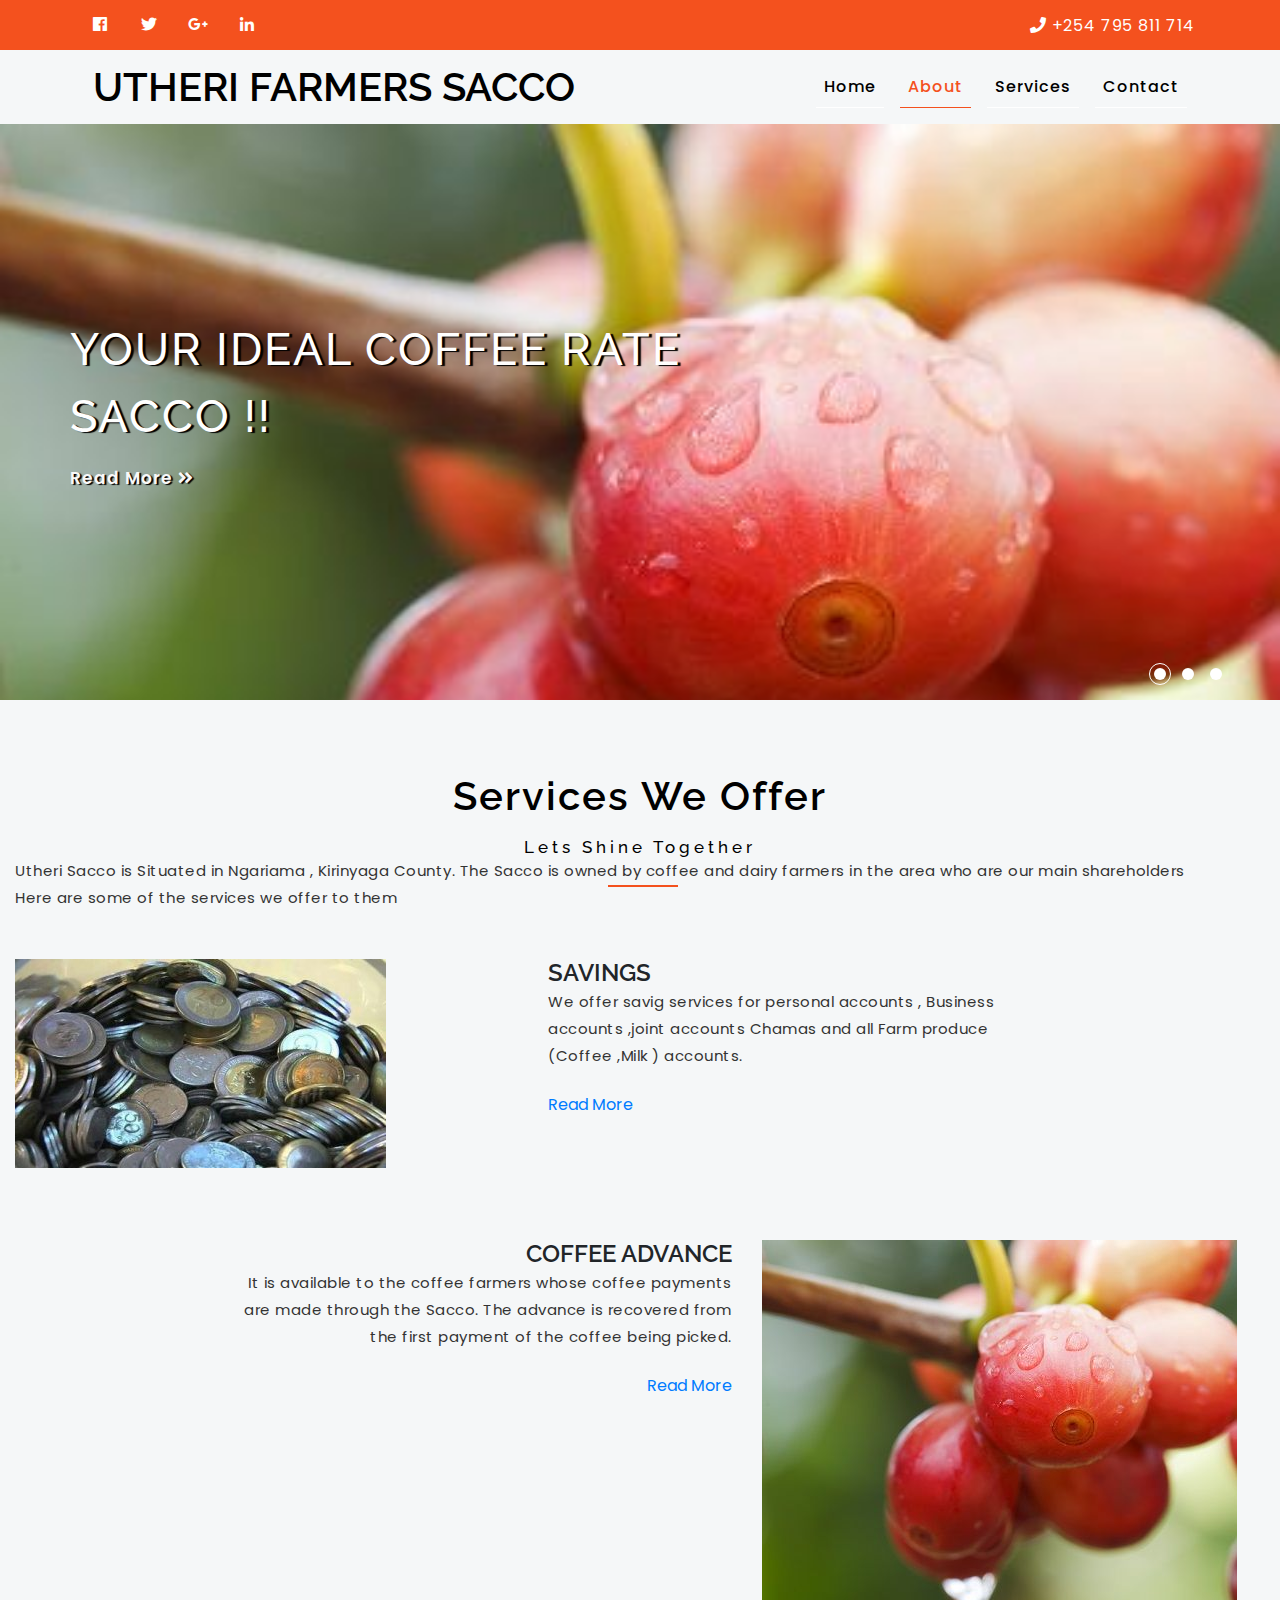
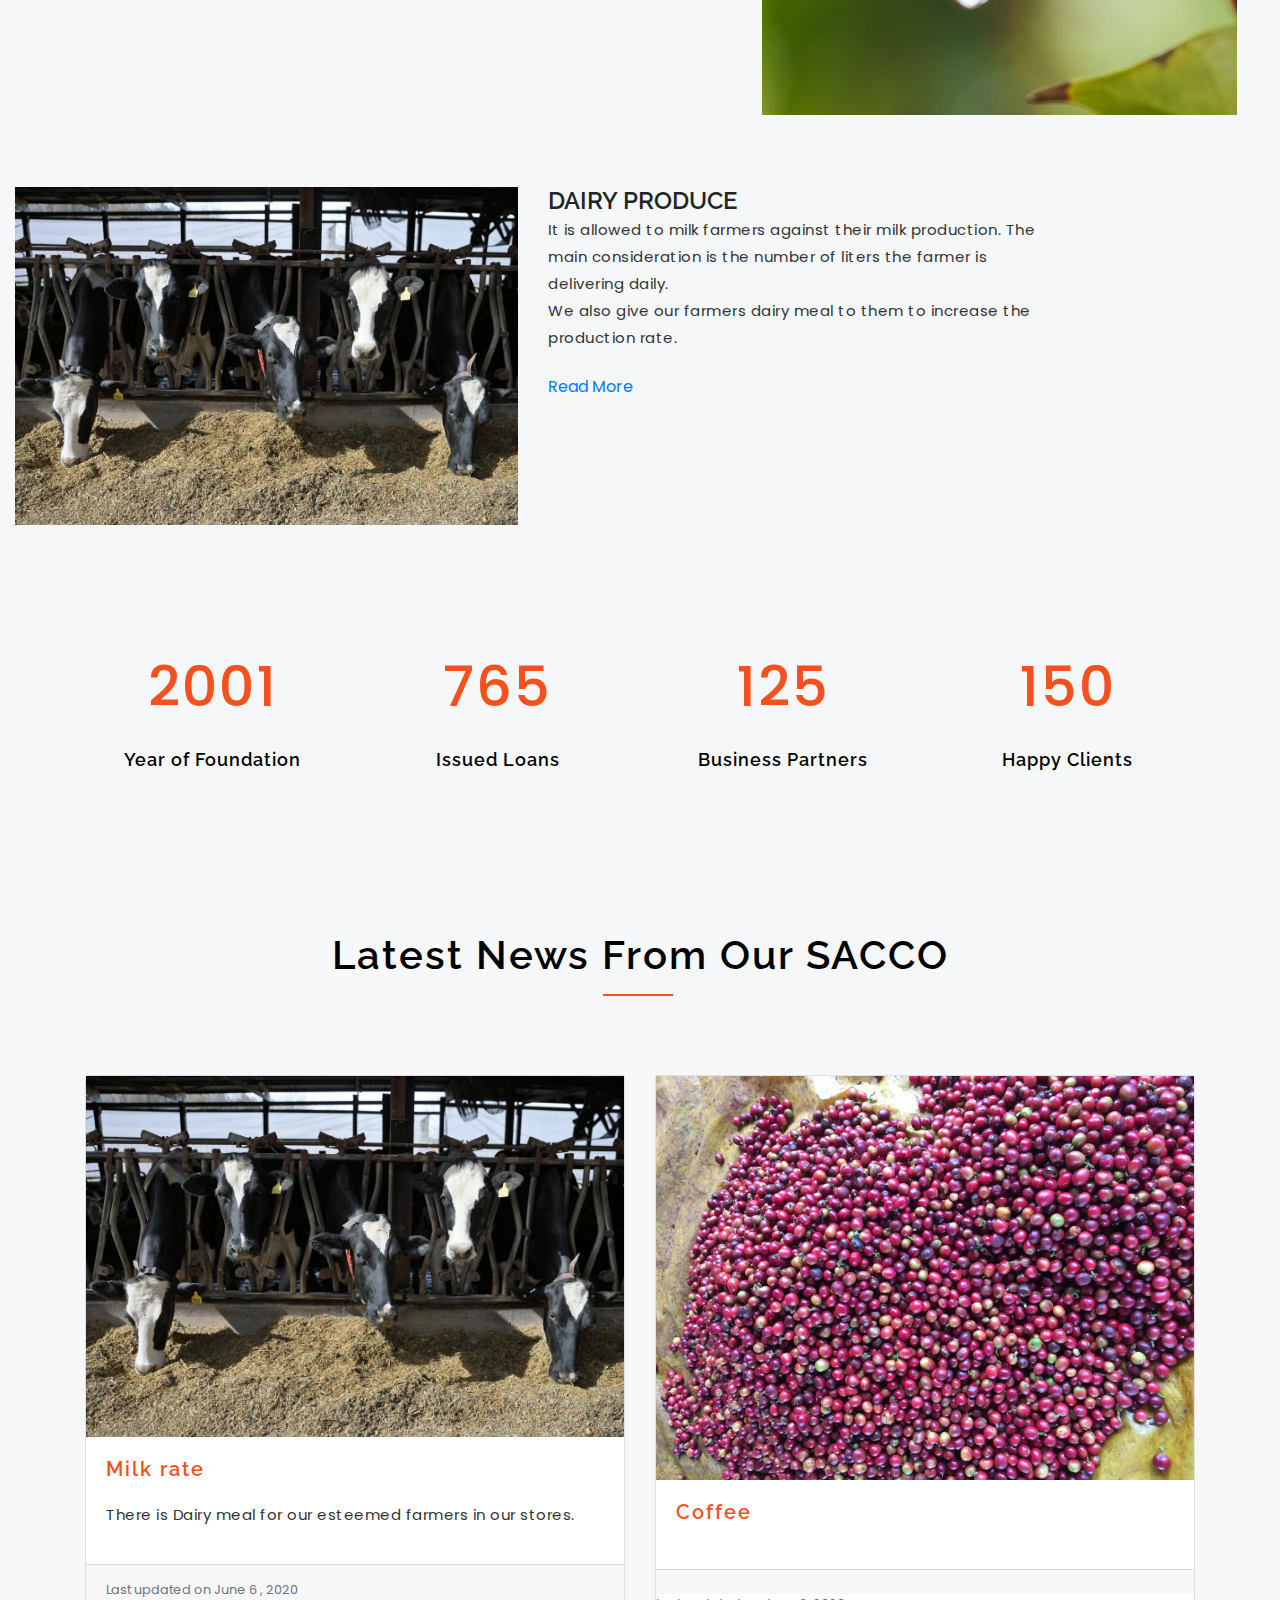
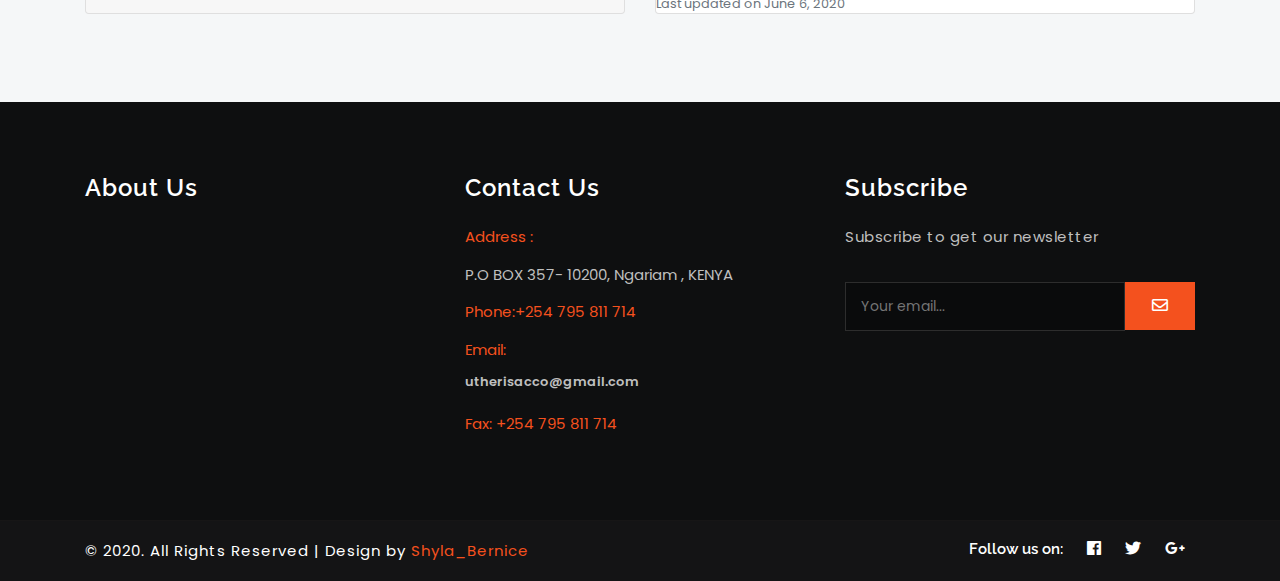
==== index.html @ 1e0673fe "first" ====
<!DOCTYPE HTML>
<html lang="zxx">

<head>
	<title>UTHERI</title>
	<meta name="viewport" content="width=device-width, initial-scale=1">
	<meta charset="utf-8">
	
	<script>
		addEventListener("load", function () {
			setTimeout(hideURLbar, 0);
		}, false);

		function hideURLbar() {
			window.scrollTo(0, 1);
		}
	</script>

	<!-- Bootstrap Core CSS -->
	<link href="css/bootstrap.css" rel='stylesheet' type='text/css' />
	<link href="css/style.css" rel='stylesheet' type='text/css' />
	<!-- pop up box -->
	<link href="css/popuo-box.css" rel="stylesheet" type="text/css" media="all" />
	<!-- font-awesome icons -->
	<link href="css/fontawesome-all.min.css" rel="stylesheet">

	<link href="css/bootstrap.css" rel="stylesheet" type="text/css" media="all" /> <!-- Bootstrap-Core-CSS -->
<link href="css/style.css" rel="stylesheet" type="text/css" media="all" /> <!-- Style-CSS --> 
<link rel="stylesheet" href="css/font-awesome.css"> <!-- Font-Awesome-Icons-CSS -->
<link rel="stylesheet" href="css/flexslider.css" type="text/css" media="all" /> <!-- Banner-Slider-CSS -->
<!-- //css files -->
<link rel="stylesheet" type="text/css" href="css/demo.css"/>
	<!-- //Custom Theme files -->
	<!-- online fonts -->
	<!-- titles -->
	<link href="//fonts.googleapis.com/css?family=Raleway:300,400,500,600,700,800,900" rel="stylesheet">
	<!-- body -->
	<link href="//fonts.googleapis.com/css?family=Poppins:400,500,600,700,800" rel="stylesheet">
</head>

<body>
	
	<!-- header -->
	<header>
	<div class="top">
			<div class="container">
				<div class="t-op row">
					<div class="col-sm-6 top-middle">
						<ul>
							<li><a href="#"><i class="fab fa-facebook-f"></i></a></li>
							<li><a href="#"><i class="fab fa-twitter"></i></a></li>
							<li><a href="#"><i class="fab fa-google-plus-g"></i></a></li>
							<li><a href="#"><i class="fab fa-linkedin-in"></i></a></li>
						</ul>
					</div>
					<div class="col-sm-6 top-left">
						<ul>
							<li><i class="fas fa-phone"></i> +254 795 811 714 </li>
						</ul>
					</div>
				</div>
			</div>
		</div>
		<div class="container">
			<nav class="navbar navbar-expand-lg navbar-light">
				<h1>
					<a class="navbar-brand text-capitalize" href="index.html">
						UTHERI FARMERS SACCO
					</a>
				</h1>
				<button class="navbar-toggler" type="button" data-toggle="collapse" data-target="#navbarSupportedContent" aria-controls="navbarSupportedContent"
				    aria-expanded="false" aria-label="Toggle navigation">
					<span class="navbar-toggler-icon"></span>
				</button>
				<div class="collapse navbar-collapse" id="navbarSupportedContent">
					<ul class="navbar-nav text-center  ml-lg-auto">
						<li class="nav-item mr-3">
							<a class="nav-link" href="index.html">Home
								<span class="sr-only">(current)</span>
							</a>
						</li>
						<li class="nav-item  active mr-3">
							<a class="nav-link" href="about.html">About</a>
						</li>
						<li class="nav-item  mr-3">
							<a class="nav-link" href="services.html">Services</a>
						</li>
						
						<li class="nav-item">
							<a class="nav-link" href="contact.html">contact</a>
						</li>
					</ul>
				</div>
			</nav>
		</div>
	</header>
	<!-- //header -->
	<!-- banner -->
	<section class="banner">
		<div class="callbacks_container">
			<ul class="rslides" id="slider3">
				<li>
					<div class="slider-info bg1">
						<div class="banner-text container">
							<h4 class="movetxt text-left mb-3 agile-title text-capitalize">YOUR   IDEAL COFFEE RATE  SACCO !!</h4>
							<p class="text-white mb-3"></p>
							<a class="bt text-capitalize" href="about.html" role="button"> read more
								<i class="fas fa-angle-double-right"></i>
							</a>
						</div>
					</div>
				</li>
				<li>
					<div class="slider-info bg2">
						<div class="banner-text container">
							<h4 class="movetxt text-left mb-3 agile-title text-capitalize"> DAIRY PRODUCTS</h4>
							<p class="text-white mb-3"></p>
							<a class="bt text-capitalize" href="about.html" role="button"> read more
								<i class="fas fa-angle-double-right"></i>
							</a>
						</div>
					</div>
				</li>
				<li>
					<div class="slider-info bg3">
						<div class="banner-text container">
							<h4 class="movetxt text-left mb-3 agile-title text-capitalize">ADVANCED COFFEE RATE </h4>
							<p class="text-white mb-3"> </p>
							<a class="bt text-capitalize" href="about.html" role="button"> read more
								<i class="fas fa-angle-double-right"></i>
							</a>
						</div>
					</div>
				</li>
			</ul>
		</div>
	</section>
	<!-- //banner -->

			



<section class="about py-lg-4 py-md-3 py-sm-3 py-3" id="about">
	<div class="container-fluid py-lg-5 py-md-5 py-sm-4 py-3">
	   <div class="title-sub text-left mb-lg-5 mb-md-4 mb-sm-4 mb-3">
		<h2 class="heading-agileinfo">Services  We Offer <span>Lets Shine Together </span></h2>
		<span class="w3-line black"></span>
	
		  <p>Utheri Sacco is Situated in Ngariama , Kirinyaga County. The Sacco is owned by coffee and dairy farmers in the area who are our main shareholders <br>
		Here are some of the services we offer to them </p>
	   </div>
	   <div class="row abt-colm pb-lg-4 pb-md-3 pb-3">
		  <div class="col-lg-5 agile-info-img">
			 <img src="images/chama.jpg" class="img-fluid" alt="">
		  </div>
		  <div class="col-lg-5 agile-abt-info about-grid">
			
			 <h4>SAVINGS</h4>
			 <div class="info-sub-w3">
				<p> We  offer savig services for personal accounts , Business accounts ,joint accounts Chamas and all Farm produce (Coffee ,Milk ) accounts.				</p>
			 </div>
			 <div class="outs-about-buttn mt-lg-4 mt-md-3 mt-3">
				<a href="#" data-toggle="modal" data-target="#exampleModalLive">Read More</a>
			 </div>
		  </div>
	   </div>
	   <div class="row abt-colm my-lg-5 my-md-4 my-3">
		  <div class="offset-md-2 col-lg-5 agile-abt-info text-right">
			
			 <h4>COFFEE ADVANCE </h4>
			 <div class="info-sub-w3">
				<p>
					It is available to the coffee farmers whose coffee payments are made through the Sacco. The advance is recovered from the first payment of the coffee being picked.
				</p>
			 </div>
			 <div class="outs-about-buttn mt-lg-4 mt-md-3 mt-3">
				<a href="#" data-toggle="modal" data-target="#exampleModalLive">Read More</a>
			 </div>
		  </div>
		  <div class="col-lg-5 agile-info-img about-grid">
			 <img src="images/coffee.jpg" class="img-fluid" alt="">
		  </div>
	   </div>
	   <div class="row abt-colm pt-lg-4 pt-md-3 pt-3">
		  <div class="col-lg-5 agile-info-img">
			 <img src="images/cow.jpg" class="img-fluid" alt="">
		  </div>
		  <div class="col-lg-5 agile-abt-info about-grid">
			 
			 <h4>DAIRY PRODUCE</h4>
			 <div class="info-sub-w3">
				 <p>	

					It is allowed to milk farmers against their milk production. The main consideration is the number of liters the farmer is delivering daily.
					<br>We also give our farmers dairy meal to them to increase the production rate.

				 </p>
			 </div>
			 <div class="outs-about-buttn mt-lg-4 mt-md-3 mt-3">
				<a href="#" data-toggle="modal" data-target="#exampleModalLive">Read More</a>
			 </div>
		  </div>
	   </div>
	   <!-- //About-one -->
	</div>
 </section>

	
	<!-- stats -->
<section class="stats pb-5">
		<div class="container py-md-4 mt-md-3">
			<div class="row inner_w3l_agile_grids-1">
			<div class="col-lg-3 col-sm-6 w3layouts_stats_left w3_counter_grid">
				<p class="counter">2001</p>
				<h3>Year of Foundation</h3>
			</div>
			<div class="col-lg-3 col-sm-6 w3layouts_stats_left w3_counter_grid1">
				<p class="counter">765</p>
				<h3>Issued Loans</h3>
			</div>
			<div class="col-lg-3 col-sm-6 w3layouts_stats_left w3_counter_grid2">
				<p class="counter">125</p>
				<h3>Business Partners</h3>
			</div>
			<div class="col-lg-3 col-sm-6 w3layouts_stats_left w3_counter_grid2">
				<p class="counter">150</p>
				<h3>Happy Clients</h3>
			</div>
		</div>
   </div>	
</section>
<!-- //stats -->


<!-- news -->
	<section class="wthree-row w3-about py-5">
		<div class="container py-md-4 mt-md-3">
			<h3 class="heading-agileinfo">Latest News from our SACCO<span> </span></h3>
			<span class="w3-line black"></span>
			<div class="card-deck mt-md-5 pt-5">
				  <div class="card">
					<img src="images/cow.jpg" class="img-fluid" alt="Card image cap">
					<div class="card-body w3ls-card">
					  <h5 class="card-title">Milk rate </h5>
					  <p>There is Dairy meal for our esteemed farmers in our stores.  </p>
					</div>
					<div class="card-footer">
					  <small class="text-muted">Last updated on June 6 , 2020</small>
					</div>
				  </div>
				  <div class="card">
					<img src="images/berry.jpg" class="img-fluid" alt="Card image cap">
					<div class="card-body w3ls-card">
					  <h5 class="card-title">Coffee </h5>
					  <p> </p>
					</div>
					<div class="card-footer">
					</div>
					<small class="text-muted">Last updated on June 6, 2020</small>
					</div>
				  </div>
				
				</div>
            </div>
        </section>
<!-- //news -->
<!--footer-->
	<footer>
		<div class="container py-md-4 mt-md-3">
			<div class="row footer-top-w3layouts-agile py-5">
				<div class="col-lg-4 col-md-6 col-sm-6 footer-grid">
					<div class="footer-title">
						<h3>About Us</h3>
					</div>
					<div class="footer-text">
						<p>

						</p>
					</div>
				</div>
				<div class="col-lg-4 col-md-6 col-sm-6 footer-grid">
					<div class="footer-title">
						<h3>Contact Us</h3>
					</div>
					<div class="footer-office-hour">
						<ul>
							<li class="hd">Address :</li>
							<li>P.O BOX 357- 10200, Ngariam , KENYA</li>

						</ul>
						<ul>
							<li class="hd">Phone:+254 795 811 714 </li>
							<li class="hd">Email:
								<a href="mailto:info@example.com">utherisacco@gmail.com</a>
							</li>
							<li class="hd">Fax: +254 795 811 714</li>
						</ul>
					</div>
				</div>
				
				<div class="col-lg-4 col-md-6 col-sm-6 footer-grid">
					<div class="footer-title">
						<h3>Subscribe</h3>
					</div>
					<p>Subscribe to get our newsletter </p>
					<form action="#" method="post" class="newsletter">
						<input class="email" type="email" placeholder="Your email..." required="">
						<button class="btn1">
							<i class="far fa-envelope"></i>
						</button>
					</form>
					<div class="clearfix"></div>
				</div>
			</div>
		</div>
	</footer>
	<!---->
	<div class="copyright py-3">
		<div class="container">
			<div class="copyrighttop">
				<ul>
					<li>
						<h4>Follow us on:</h4>
					</li>
					<li>
						<a class="facebook" href="#">
							<i class="fab fa-facebook-f"></i>
						</a>
					</li>
					<li>
						<a class="facebook" href="#">
							<i class="fab fa-twitter"></i>
						</a>
					</li>
					<li>
						<a class="facebook" href="#">
							<i class="fab fa-google-plus-g"></i>
						</a>
					</li>
				
				</ul>
			</div>
			<div class="copyrightbottom">
				<p>© 2020. All Rights Reserved | Design by
					<a href="....">Shyla_Bernice</a>
				</p>
			</div>
			<div class="clearfix"></div>
		</div>
	</div>
<!-- js-->
	<script src="js/jquery-2.2.3.min.js"></script>
<!-- js-->
<!-- Banner Responsiveslides -->
	<script src="js/responsiveslides.min.js"></script>
	<script>
		// You can also use "$(window).load(function() {"
		$(function () {
			// Slideshow 4
			$("#slider3").responsiveSlides({
				auto: true,
				pager: true,
				nav: false,
				speed: 500,
				namespace: "callbacks",
				before: function () {
					$('.events').append("<li>before event fired.</li>");
				},
				after: function () {
					$('.events').append("<li>after event fired.</li>");
				}
			});

		});
	</script>
<!-- // Banner Responsiveslides -->
<!-- stats -->
	<script src="js/jquery.waypoints.min.js"></script>
	<script src="js/jquery.countup.js"></script>
		<script>
			$('.counter').countUp();
		</script>
<!-- //stats -->
<!--pop-up-box -->
	<script src="js/jquery.magnific-popup.js"></script>
	<script>
		$(document).ready(function () {
			$('.popup-with-zoom-anim').magnificPopup({
				type: 'inline',
				fixedContentPos: false,
				fixedBgPos: true,
				overflowY: 'auto',
				closeBtnInside: true,
				preloader: false,
				midClick: true,
				removalDelay: 300,
				mainClass: 'my-mfp-zoom-in'
			});
		});
	</script>
	<!-- //pop-up-box -->
	<!-- Bootstrap Core JavaScript -->
	<script src="js/bootstrap.js ">
	</script>
	<!-- //Bootstrap Core JavaScript -->
</body>
</html>
---- css/style.css ----
/*
Author: W3layout
Author URL: http://w3layouts.com
License: Creative Commons Attribution 3.0 Unported
License URL: http://creativecommons.org/licenses/by/3.0/
*/

html,
body {
    font-family: 'Poppins', sans-serif;
    font-size: 100%;
    overflow-x: hidden;
	background:#f5f7f8;
}

body a {
    transition: 0.5s all ease;
    -webkit-transition: 0.5s all ease;
    -moz-transition: 0.5s all ease;
    -o-transition: 0.5s all ease;
    -ms-transition: 0.5s all ease;
    text-decoration: none;
}

h1,
h2,
h3,
h4,
h5,
h6 {
    margin: 0;
	font-weight: 600;
    font-family: 'Raleway', sans-serif;
}

p {
    line-height: 1.8;
    font-size: 15px;
    color: #333;
    letter-spacing: 0.5px;
}

ul {
    margin: 0;
    padding: 0;
}

li {
    list-style-type: none;
}

body a:hover {
    text-decoration: none;
}

/* banner */

/* header */

.navbar-light .navbar-brand {
    font-size: 1em;
    color: #000;
}

header h1 a span {
    color: #fff;
    display: block;
    font-size: 12px;
    letter-spacing: 5px;
    word-spacing: 5px;
}

.navbar-light .navbar-nav .nav-link {
    font-weight: 500;
    text-transform: capitalize;
    color: #000;
    letter-spacing: 1px;
    border-bottom: 1px solid #fff;
}

.navbar-light .navbar-nav .nav-link:hover,
.navbar-light .navbar-nav .nav-link:focus,
.navbar-light .navbar-nav .show>.nav-link,
.navbar-light .navbar-nav .active>.nav-link,
.navbar-light .navbar-nav .nav-link.show,
.navbar-light .navbar-nav .nav-link.active {
    color: #f4511e;
    border-bottom: 1px solid #f4511e;
}

.w3ls-btn {
    letter-spacing: 1px;
    font-weight: 600;
}

/*-- //header --*/
/* -- TOP HEADER */
.top-middle li {
    display: inline-block;
}
.top .top-middle, .top .top-right {
    padding: 0px;
}
.top .top-left {
    padding: 4px 0 0;
    text-align: right;
}
.top-left li {
    display: inline-block;
	color:#fff;
    margin-right: 0em;
    letter-spacing: 1px;
}
.top {
    padding: 10px 0;
    background: #f4511e;
}
.top-middle {
    text-align: left;
}
.top-left p{
	color:#fff;
    font-size: 16px;
    margin-top: 3px;
}
.top-left i.fab fa {
    margin-right: 2px;
    color: #ffffff;
    font-size: 20px;
}

.top-middle li {
    margin-right: 15px;
}
.top-middle i.fab.fa-facebook-f {
    font-size: 16px;
    text-align: center;
    line-height: 29px;
    width: 30px;
    height: 30px;
}
.top-middle i.fab.fa-facebook-f:hover {
    color: #527dbd;
}
.top-middle i.fab.fa-twitter {
    font-size: 16px;
    text-align: center;
    line-height: 29px;
    width: 30px;
    height: 30px;
}
.top-middle i.fab.fa-twitter:hover {
    color: #1da1f2;
}
.top-middle i.fab.fa-google-plus-g {
    font-size: 16px;
    text-align: center;
    line-height: 29px;
    width: 30px;
    height: 30px;
}
.top-middle i.fab.fa-google-plus-g:hover {
    color: #dd4b39;
}
.top-middle i.fab.fa-linkedin-in {
    font-size: 16px;
    text-align: center;
    line-height: 29px;
    width: 30px;
    height: 30px;
}
.top-middle i.fab.fa-linkedin-in:hover {
    color: #0077b5;
}
.top-middle  i.fab {
	color: #fff;
	transition: 0.5s all;
	-webkit-transition: 0.5s all;
	-moz-transition: 0.5s all;
	-o-transition: 0.5s all;
	-ms-transition: 0.5s all;
}
.t-op.row {
    margin: 0;
}
/* -- //TOP HEADER */ 
.navbar {
    padding: 0.5rem 0.5rem;
}
/* banner */

.bg1 {
    background: url(../images/coffee.jpg)no-repeat;
    -webkit-background-size: cover;
    -moz-background-size: cover;
    -o-background-size: cover;
    -ms-background-size: cover;
    background-size: cover;
    height: 45vw;
}

.bg2 {
    background: url(../images/cow.jpg)no-repeat;
    -webkit-background-size: cover;
    -moz-background-size: cover;
    -o-background-size: cover;
    -ms-background-size: cover;
    background-size: cover;
    height: 45vw;
}

.bg3 {
    background: url(../images/berry.jpg)no-repeat;
    -webkit-background-size: cover;
    -moz-background-size: cover;
    -o-background-size: cover;
    -ms-background-size: cover;
    background-size: cover;
    height: 45vw;
}

.banner-text {
    padding: 15vw 0 0;
}
h4.agile-title {
    color: #fff;
    font-size: 2.8em;
    text-shadow: 3px 1px 1px #000;
    font-weight: 500;
    line-height: 1.5em;
    letter-spacing: 2px;
    width: 57%;
}
/*-- text Slider --*/

#slider {
    box-shadow: none;
    -moz-box-shadow: none;
    -webkit-box-shadow: none;
    margin: 0 auto;
}

.rslides_tabs {
    list-style: none;
    padding: 0;
    background: rgba(0, 0, 0, .25);
    box-shadow: 0 0 1px rgba(255, 255, 255, .3), inset 0 0 5px rgba(0, 0, 0, 1.0);
    -moz-box-shadow: 0 0 1px rgba(255, 255, 255, .3), inset 0 0 5px rgba(0, 0, 0, 1.0);
    -webkit-box-shadow: 0 0 1px rgba(255, 255, 255, .3), inset 0 0 5px rgba(0, 0, 0, 1.0);
    font-size: 18px;
    list-style: none;
    margin: 0 auto 50px;
    max-width: 540px;
    padding: 10px 0;
    text-align: center;
    width: 100%;
}

.rslides_tabs li {
    display: inline;
    float: none;
    margin-right: 1px;
}

.rslides_tabs a {
    width:auto;
    line-height: 20px;
    padding: 9px 20px;
    height: auto;
    background: transparent;
    display: inline;
}

.rslides_tabs li:first-child {
    margin-left: 0;
}

.rslides_tabs .rslides_here a {
    background: rgba(255, 255, 255, .1);
    color: #fff;
    font-weight: bold;
}

.events {
    list-style: none;
}

.callbacks_container {
    position: relative;
}

.callbacks li {
    position: absolute;
    width: 100%;
    left: 0;
    top: 0;
}

.callbacks_tabs li {
    display: block;
    margin: 0.5em 0;
}

.callbacks_tabs a {
    height: 12px;
    width: 12px;
    display: inline-block;
    background: #fff;
    -webkit-border-radius: 50%;
    border-radius: 50%;
    -moz-border-radius: 50%;
    -ms-border-radius: 50%;
    -o-border-radius: 50%;
    position: relative;
    font-size: 0;
}

.callbacks_tabs a:after {
    content: "";
    position: absolute;
    width: 22px;
    height: 22px;
    border: 1px solid white;
    -webkit-border-radius: 50%;
    border-radius: 50%;
    -moz-border-radius: 50%;
    -ms-border-radius: 50%;
    -o-border-radius: 50%;
    top: -5px;
    left: -5px;
    -webkit-transform: scale(0);
    -moz-transform: scale(0);
    -o-transform: scale(0);
    transform: scale(0);
    -ms-transform: scale(0);
    -webkit-transition: .5s all;
    -moz-transition: .5s all;
    transition: .5s all;
}

.callbacks_here a:after {
    border-color: #fff;
    -webkit-transform: scale(1);
    -moz-transform: scale(1);
    -o-transform: scale(1);
    transform: scale(1);
    -ms-transform: scale(1);
}

/*
.callbacks_nav {
	position: absolute;
	-webkit-tap-highlight-color: rgba(0, 0, 0, 0);
	top: 78%;
	opacity: 0.7;
	z-index: 3;
	text-indent: -9999px;
	overflow: hidden;
	text-decoration: none;
	height: 34px;
	width: 34px;
	background: url("../images/left.png") no-repeat 0px 0px;
}
.callbacks_nav.prev {
	left: auto;
	background: url("../images/back.png") no-repeat 0px 0px;
	left: 18em;
}
.callbacks_nav.next {
	left: auto;
	background: url("../images/next.png") no-repeat 0px 0px;
	right: 18em;
}
.callbacks_nav:active {
	opacity: 1.0;
}
.callbacks2_nav:active {
	opacity: 1.0;
}*/

#slider-pager a {
    display: inline-block;
}

#slider-pager span {
    float: left;
}

#slider-pager span {
    width: 100px;
    height: 15px;
    background: #fff;
    display: inline-block;
    border-radius: 30em;
    opacity: 0.6;
}

#slider-pager .rslides_here a {
    background: #FFF;
    border-radius: 30em;
    opacity: 1;
}

#slider-pager a {
    padding: 0;
}

#slider-pager li {
    display: inline-block;
}

.rslides {
    position: relative;
    list-style: none;
    overflow: hidden;
    padding: 0;
    margin: 0;
    width: 100%;
}

.rslides li {
    -webkit-backface-visibility: hidden;
    position: absolute;
    display: none;
    left: 0%;
    top: 0;
    width: 100%;
}

.rslides li {
    position: relative;
    display: block;
    float: none;
}

.rslides img {
    height: auto;
    border: 0;
}

.callbacks_tabs li {
    display: inline-block;
}

.callbacks li {
    position: absolute;
    width: 100%;
    left: 0;
    top: 0;
}

.callbacks_tabs li {
    display: inline-block;
    margin: 0 0.5em;
}

.callbacks_tabs a {
    height: 12px;
    width: 12px;
    display: inline-block;
    background: #fff;
    -webkit-border-radius: 50%;
    border-radius: 50%;
    -moz-border-radius: 50%;
    -ms-border-radius: 50%;
    -o-border-radius: 50%;
    position: relative;
    font-size: 0;
}

.callbacks_tabs a:after {
    content: "";
    position: absolute;
    width: 22px;
    height: 22px;
    border: 1px solid white;
    -webkit-border-radius: 50%;
    border-radius: 50%;
    -moz-border-radius: 50%;
    -ms-border-radius: 50%;
    -o-border-radius: 50%;
    top: -5px;
    left: -5px;
    -webkit-transform: scale(0);
    -moz-transform: scale(0);
    -o-transform: scale(0);
    transform: scale(0);
    -ms-transform: scale(0);
    -webkit-transition: .5s all;
    -moz-transition: .5s all;
    transition: .5s all;
}

.callbacks_here a:after {
    border-color: #fff;
    -webkit-transform: scale(1);
    -moz-transform: scale(1);
    -o-transform: scale(1);
    transform: scale(1);
    -ms-transform: scale(1);
}

p.sub-para {
    font-size: 18px;
    color: #fff;
    letter-spacing: 2px;
    font-weight: 300;
}

.callbacks_tabs {
    list-style: none;
    position: absolute;
    right: 50px;
    bottom: 20px;
    z-index: 2;
    border-radius: 5px;
}

.slider-top span {
    font-weight: 600;
}
.slider-info p {
    font-size: 15px;
    letter-spacing: 1px;
    margin-top: 1em;
    text-transform: capitalize;
    width: 66%;
}

.slider-info a {
    color: #f9f9f9;
    font-size: 17px;
    font-weight: 600;
    letter-spacing: 1px;
    text-shadow: 2px 1px 1px #000;
}

/* //text slider */

/* //banner */

.new_top i {
    font-size: 30px;
    color: #f4511e;
}
.new_top h3 {
    font-size: 22px;
    letter-spacing: 2px;
    font-weight: 600;
    line-height: 1.4em;
    color: #000000;
}
.new_top p {
    font-size: 15px;
    line-height: 1.8em;
    color: #777;
}
.new_top {
    padding: 55px 40px;
    -webkit-box-shadow: 0 12px 30px rgba(0, 0, 0, 0.04);
    box-shadow: 0 12px 30px rgba(0, 0, 0, 0.04);
    background: #fff;
}
/*-- details --*/
h3.w3ls-title {
    font-size: 2.7em;
    color: #000;
}
.card.w3l-acd:nth-child(2) {
    margin: 1em 0;
}
span.fa.fa-check.mr-2 {
    color: #f4511e;
}
.card-header {
    padding: 0.4rem 1.25rem;
}
button.btn.btn-link {
    color: #000;
    letter-spacing: 2px;
    font-weight: 600;
}
button.btn.btn-link:hover{
	text-decoration:none;
}
/*-- //details --*/
/*-- stats --*/
.w3layouts_stats_left {
    padding: 0;
    text-align: center;
}
.w3layouts_stats_left p {
    font-size: 3.5em;
    font-weight: 500;
    letter-spacing: 2px;
    color: #f4511e;
    margin: 0 0 0.2em 0;
}
.w3layouts_stats_left h3 {
    font-size: 18px;
    color: #000;
    letter-spacing: 1px;
}
.inner_w3l_agile_grids-1 h6 {
    font-size: 15px;
    margin-top: 0.8em;
    color: #000;
}
section.stats h4 {
    font-size: 40px;
    width: 65%;
    text-align: center;
	line-height: 1.2em;
    margin: 0 auto;
    color: #2c363e;
    text-shadow: 0 1px 2px rgba(0, 0, 0, 0.37);
}
p.stap {
    font-size: 15px;
    color: #000;
    margin: 1em 0 5em;
    text-align: center;
}
/*-- //stats --*/

/*-- team --*/ 
.team-grids .team-agileimg {
	overflow: hidden;
	position: relative;
	display: block;
}
.captn h4 {
    color:#ea8116;
    font-size: 2.1em;
    margin-top: 2px;
}
.captn p {
    font-size: 1em;
    margin-top: 0.5em;
	color:#fff;
	line-height:1.8em;
}
.team-grids .captn {
    display: inline-block;
    height: 100%;
    width: 100%;
    position: absolute;
    top: -100%;
    right: 0;
    background-color: rgba(0, 0, 0, 0.65);
    text-align: center;
    -o-transition: all 0.5s;
    -moz-transition: all 0.5s;
    -ms-transition: all 0.5s;
    -webkit-transition: all 0.5s;
    transition: all 0.5s;
}
.captn-top {
    padding: 22% 10%;
}
.team-agileimg:hover .captn {
	width: 100%;
	top: 0%;
}
.team-grids .agileits_social_list li {
    margin: 0 0.5em;
}
.team .social-w3lsicon { 
    -webkit-transform: scale(0);
    -moz-transform: scale(0);
    -o-transform: scale(0);
    -ms-transform: scale(0);
    transform: scale(0);
    -webkit-transition: 1s all;
    -moz-transition: 1s all;
    transition: 1s all;
}
.team-agileimg:hover .social-w3lsicon{
    -webkit-transform: scale(1);
	-moz-transform: scale(1);
	-o-transform: scale(1);
	-ms-transform: scale(1);
    transform: scale(1);
}
.agileinfo-social-grids ul li {
    display: inline-block;
}
.agileinfo-social-grids ul li a {
	color: #FFFFFF;
    text-align: center;
}
.agileinfo-social-grids ul li a i.fa{
    transition: 0.5s all;
    -webkit-transition: 0.5s all;
    -moz-transition: 0.5s all;
    -o-transition: 0.5s all;
    -ms-transition: 0.5s all; 
    width: 40px;
    height: 40px;
    line-height:2.8em;
	-webkit-border-radius: 50%;
	-moz-border-radius: 50%;
	-o-border-radius: 50%;
	-ms-border-radius: 50%;
    border-radius: 50%;
}
.agileinfo-social-grids ul li a i.fa.fa-facebook:hover {
	background:#3b5998;
}
.agileinfo-social-grids ul li a i.fa.fa-twitter{
	margin:0 .5em;
}
.agileinfo-social-grids ul li a i.fa.fa-twitter:hover{
	background: #55acee;
}
.agileinfo-social-grids ul li a i.fa.fa-rss{
	margin:0 .5em 0 0;
}
.agileinfo-social-grids ul li a i.fa.fa-rss:hover{
	background: #f26522;
}
.agileinfo-social-grids ul li a i.fa.fa-vk:hover{
	background: #45668e;
}
/*-- //team --*/
/* video popup */

.pop-bg {
    background: url(../images/bg3.jpg)no-repeat center;
    background-size: cover;
    min-height: 35vw;
}

.button {
    padding: 8em 0em 0em;
}

.button a {
    padding: 10px 22px;
    display: inline-block;
    background: rgba(48, 42, 42, 0.85);
    border-radius: 11px;
    color: #ffffff;
    outline: none;
    -webkit-transition: 0.5s all;
    -o-transition: 0.5s all;
    -moz-transition: 0.5s all;
    -ms-transition: 0.5s all;
    transition: 0.5s all;
}

.button span {
    font-size: 20px;
    vertical-align: middle;
}

.pop-bg2 .button {
    padding-top: 17em;
}

.demo-left iframe {
    width: 100%;
    border: none;
}

.small-demo iframe {
    min-height: 196px;
}

.video-grid1 {
    padding: 0;
}

.pop-row2 {
    margin: 1.5em 0;
}

.pop-row2-middle {
    margin: 0 1.2em;
}

.poprow-3 {
    margin-right: 1.2em;
}

.popl-row {
    margin-top: 1.5em;
}

h3.video-txt {
    color: #000;
    font-size: 1.3em;
    font-weight: 600;
    margin-bottom: 4px;
    line-height: 1.5;
}

p.video-p-agileinfo {
    letter-spacing: 0.3px;
}

.img-caption {
    background: #ededed;
    padding: 1em;
}

.img-caption p.video-p-agileinfo {
    letter-spacing: 0.3px;
    font-size: 0.9em;
}

/* //video popup */

arrow-container,
.arrow-1 {
    width: 100px;
    height: 100px;
}

.arrow-container {
    position: absolute;
    bottom: 25px;
    left: 47%;
    right: 0;
    top: 42%;
}

.arrow-1 {
    background:transparent;
    opacity: 0.5;
    border-radius: 50%;
    position: absolute;
}

.arrow-2 {
    width: 60px;
    height: 60px;
    background:#f4511e;
    border-radius: 50%;
    position: absolute;
    top: 20px;
    left: 20px;
    z-index: 1;
    display: table;
}

.arrow-2:focus {
    text-decoration: none;
}

.arrow-2:before {
    width: 52px;
    height: 52px;
    content: "";
    border: 2px solid #fff;
    border-radius: 50%;
    position: absolute;
    top: 4px;
    left: 4px;
}

.arrow-2 i.fa {
    font-size: 1.2em;
    display: table-cell;
    vertical-align: middle;
    text-align: center;
    color: #fff;
}
/* testimonials */

.carousel-indicators .active {
    background: #f4511e;
}

.content {
    margin-top: 20px;
}

.adjust1 {
    float: left;
    margin-bottom: 0;
    border: none;
}

.adjust2 {
    margin: 0;
}

.carousel-indicators li {
    background: #000;
	cursor:pointer;
}

.carousel-control {
    color: #fff;
    bottom: 0;
}

.carousel-control:hover,
.carousel-control:focus {
    color: #fff;
}

.carousel-control.left,
.carousel-control.right {
    background-image: none;
}

.media-object {
    margin: auto;
    margin-top: 1em;
    border-radius: 50%;
}
.adjust1 {
    margin-bottom: 2px;
    border: 0;
    background: #ffffff;
    box-shadow: 0 0 29px 0 rgba(41, 41, 41, 0.19);
    padding: 48px 48px 65px;
}
@media screen and (max-width: 768px) {
    .media-object {
        margin-top: 0;
    }
}


/* //testimonials */

p.Lor {
    font-size: 15px;
    color: #777;
    line-height: 1.8em;
}
/*-- testimonials --*/
.about-right h4 {
    font-size: 24px;
    font-weight: 600;
    color:#131212;
}
.testi-text {
    position: relative;
    padding: 24px;
}
.fone {
    margin-top: 30px;
}
.carousel-control .active {
    background: #31708f;
}
.adjust1 p {
    color: #777;
    line-height: 1.8em;
    text-align: left;
    font-size: 15px;
    letter-spacing: 1px;
}

.testi-left .carousel-control.left,
.testi-left .carousel-control.right {
    width: 19px;
    height: 19px;
}

.testi-text1:before {
    border-left: 10px solid #ad1a0a;
    border-right: none !important;
    left: auto !important;
    right: -3% !important;
}
.testi-text h4 {
    font-size: 1.3em;
    color: #f4511e;
    line-height: 1.5em;
    font-weight: 600;
    letter-spacing: 2px;
    text-align: left;
}
.caption.testi-text span {
    font-size: 1.2em;
    margin-right: 10px;
    color: #777;
}

.testi-text h5 {
    font-size: 1em;
    color: #000 ;
    line-height: 1.5em;
    font-weight: 600;
	letter-spacing:2px;
    text-align: left;
}

.testi-left {
    width: 89%;
    margin: 0 auto;
    position: relative;
}
/*-- //testimonials --*/
.stats1 {
    background: #ffffff;
    box-shadow: 0 0 29px 0 rgba(41, 41, 41, 0.19);
    padding: 57px;
}
.features{
     background: url(../images/bg2.jpg)no-repeat center;
	 background-size:cover;
}
.row.stats_inner.top-st {
    border-top: 1px solid #e8e8e8;
}
.stat-grids:nth-child(1){
    border-right: 1px solid #e8e8e8;
}
.heading-agileinfo {
    font-weight: 600;
    letter-spacing: 2px;
    font-size: 40px;
    text-align: center;
    color: #000;
    text-transform: capitalize;
    position: relative;
    margin-top: 0;
}
.heading-agileinfo span {
    display: block;
    font-size: 17px!important;
    margin-top: 1em;
    letter-spacing: 4px;
    text-transform: capitalize;
    color: #000000;
    font-weight: 500;
}
.heading-agileinfo span:after {
    content: '';
    background:#f4511e;
    height: 2px;
    width: 70px;
    position: absolute;
    top: 132%;
    right: 47%;
}
/*-- news --*/
h5.card-title {
    font-size: 20px;
    letter-spacing: 2px;
    margin-bottom: 1em;
    color: #f4511e;
	font-weight: 600;
}
p.card-text {
    color: #777;
    font-size: 15px;
    line-height: 1.8em;
    letter-spacing: 1px;
}
/*-- //card --*/
h4.modal-title {
    font-size: 24px;
    color:#f4511e;
    font-weight: 600;
    letter-spacing: 2px;
}
.modal-body p {
    font-size: 15px;
    color: #777;
    line-height: 1.8em;
    padding: 20px 0;
}
/*--news--*/
footer {
	background-color: #0e0f10;
}

footer h3{
	font-size: 1.5em;
	color: #ffffff;
	margin-bottom: 20px;
	letter-spacing: 1px;
}

footer p {
    color: #bfbfbf;
    font-size: 15px;
    line-height: 1.8em;
}
footer ul li {
    display: block;
    color: #bfbfbf;
    font-weight: 400;
    font-size: 15px;
    line-height: 1.8em;
    margin: 0.7em 0;
}

footer-list i {
	padding-right: 10px;
	color: #ffa41f;
}

footer ul li a {
	color: #bfbfbf;
	font-size: 13px;
	font-weight: 600;
	display: block;
	padding: 5px 0px;
	text-decoration: none;
	-webkit-transition: all 0.4s;
	transition: all 0.4s;
}

footer ul li a:hover {
	color: #ffa41f;
}

footer ul li.hd {
	color: #f4511e ;
}

.newsletter .email {
	background-color: #F4F4F4;
	border: none;
}

.flickr-grid {
	float: left;
	width: 32%;
	margin: 0 0.1em .2em;
}

.flickr-grid a img {
	width: 100%;
	padding: 0.3em;
	border: 1px solid #333333;
}

.newsletter .email {
	outline: none;
	padding: 13px 15px;
	color: #fff;
	font-size: 14px;
	width: 80%;
	background: rgba(0, 0, 0, 0.22);
	border: 1px solid #2d2d2d;
}

.newsletter {
	position: relative;
	margin-top: 2em;
}

button.btn1 {
	color: #fff;
	border: none;
	padding: 12px 0;
	text-align: center;
	text-decoration: none;
	background: #f4511e ;
	-webkit-transition: 0.5s all;
	-moz-transition: 0.5s all;
	-o-transition: 0.5s all;
	-ms-transition: 0.5s all;
	transition: 0.5s all;
	float: right;
	cursor: pointer;
	width: 20%;
}

/*--//footer--*/

/*--/copyright--*/

.copyright ul li {
	display: inline-block;
	padding: 0 10px;
}

a.facebook {
	color: #fff;
	font-size: 16px;
}

a.facebook:hover {
	color: #f4511e ;
}

.copyrighttop {
	float: right;
}

.copyrightbottom {
	float: left;
}

.copyright {
	background: #141415;
	color: #fff;
	border-top: 1px solid rgba(25, 24, 24, 0.58);
}

.copyrightbottom p {
    color: #fff;
    letter-spacing: 1px;
    font-size: 15px;
    line-height: 28px;
    margin-bottom: 0;
}
.copyrightbottom a {
	color: #f4511e ;
	text-decoration: none;
}

.copyrightbottom a:hover {
	color: #fff;
}

.copyrighttop h4 {
	font-size: 0.95em;
}
.banner-1 {
    background: url(../images/bg2.jpg)no-repeat;
    height: 18vw;
}
.w3layouts_bottom {
    background:url(../images/bg3.jpg) no-repeat 0px 0px;
	text-align: center;
	background-size: cover;
    -webkit-background-size: cover;
    -moz-background-size: cover;
    -o-background-size: cover;
    -ms-background-size: cover;
	padding:6em 0;
}
.w3layouts_getin_info h3 {
    color: #fff;
    letter-spacing: 4px;
    font-size: 36px;
    text-align: left;
}
.w3layouts_getin a {
    font-size: 1em;
    color: #fff;
    background:#f4511e;
    padding: 0.7em 2em;
    letter-spacing: 2px;
    display: inline-block;
}
.w3layouts_getin a:hover {
    color: #fff;
    background:#acd422;
}
/*-- welcome --*/
.welcome-left h3 {
    color:#f4511e;
    font-size: 36px;
    letter-spacing: 1px;
}
.welcome-left h4 {
    color: #464646;
    font-size: 17px;
    line-height: 1.8;
    margin: 15px 0;
	    font-weight: 700;
    letter-spacing: 1px;
}
.welcome-left p {
    font-size: 15px;
    color: #777;
    line-height: 1.8em;
}
/*-- about-team --*/

.thumbnail.team-agileits {
    border: none;
    text-align: center;
    border-radius: 0;
    margin: 0;
    padding: 0;
}

.team .effectd-caption {
    padding: 20px;
    -webkit-transition: .5s all;
    -moz-transition: .5s all;
    transition: .5s all;
}
.team h4 {
    color: #f4511e;
    font-size: 22px;
    letter-spacing: 2px;
    font-weight: 600;
}
.social-lsicon a {
    color: #000;
    padding: 0 7px;
    font-size: 16px;
    transition: 0.5s all;
    -webkit-transition: 0.5s all;
    -moz-transition: 0.5s all;
    -o-transition: 0.5s all;
    -ms-transition: 0.5s all;
}

.social-lsicon a:hover {
    color: #f4511e;
    transition: 0.5s all;
    -webkit-transition: 0.5s all;
    -moz-transition: 0.5s all;
    -o-transition: 0.5s all;
    -ms-transition: 0.5s all;
}

/*-- //about-team --*/
/*--services --*/
.w3-services{
  padding:5em 0;
}
.w3-services-left-grid h3 {
    color: #fff;
}
.w3-services-left-grid h4 {
    font-size: 1.4em;
    color: #fff;
	margin-bottom: 1em;
    text-transform: uppercase;
    letter-spacing: 2px;
}
.w3-services-left-grid p, .w3-icon-grid1 p {
    font-size: 15px;
    line-height: 28px;
    letter-spacing: 0.5px;
    text-transform: capitalize;
    color: #777;
}
.Supp {
    float: left;
    width: 80%;
    margin-left: 5%;
}
.w3-icon-grid1 i {
    font-size: 16px;
    color: #fff;
    float: left;
    width: 40px;
    height: 40px;
    background:#029EB7;
    text-align: center;
    line-height: 40px;
    border-radius: 50%;
}
.w3-icon-grid-gap1:nth-child(2){
    margin: 3em 0;
}
.w3-services-right-grid h3 {
    text-transform: capitalize;
    color: #58575d;
    font-size: 21px;
    font-weight: 600;
    letter-spacing: 1px;
    margin-top: 6px;
    margin-bottom: 15px;
}
.w3-services-left-grid a {
    color: #fff;
    text-transform: capitalize;
    border: 2px solid #fff;
    padding: 10px 20px;
    font-size: 14px;
    letter-spacing: 1px;
}

.w3-services-left-grid a:hover{
    background: #1cc7d0;
    border: 2px solid #1cc7d0;
}
.more{
	margin:2em 0;
}
.w3-services-right-grid {
    padding-left: 4em;
}
/*-- what we do --*/
.w3l_header {
    text-align: center;
    font-size: 3em;
    color: #2c363e;
    text-shadow: 0 1px 2px rgba(0, 0, 0, 0.37);
}
.wthree_head_section p {
    font-size: 15px;
    text-align: center;
    margin: 20px auto;
    width: 60%;
    color: #5e5e5e;
    line-height: 1.8em;
    letter-spacing: 1px;
}
.wthree_head_section {
    margin-bottom: 5em;
}
.about-info-grids {
    text-align: center;
}
.bord {
    background: #e8e8e8;
    height: 1px;
    width: 75%;
    margin: 3em auto;
}
.about-info.about-info2 {
   border-left: 1px solid #e8e8e8;
   border-right: 1px solid #e8e8e8;
}
.about-info-grids p {
    font-size: 15px;
    margin:0;
    color: #777;
    font-weight: 400;
	line-height:1.8em;
}
.about-info-grids h4 {
    font-size: 22px;
    color: #151515;
    letter-spacing: .075em;
    font-weight: 600;
    text-transform: capitalize;
    margin: 20px 0;
}
.about-info-grids i {
    font-size: 36px;
    color: #f4511e;
}
/*-- //what we do --*/
.w3_agileits_header.two {
    color: #fff;
}
/*-- //services --*/
/*--gallery--*/
.gallery-grids {
	padding:5px;
}
.gallery-box {
    display: block;
    overflow: hidden;
    width: 100%;
	transition: .3s;
	-webkit-transition: .3s;
    -moz-transition: .3s;
    -o-transition: .3s;
    -ms-transition: .3s;
}
/*--image-zoom--*/
img.zoom-img {
    transform: scale(1, 1);
    -webkit-transform: scale(1, 1);
    -moz-transform: scale(1, 1);
    -ms-transform: scale(1, 1);
    -o-transform: scale(1, 1);
    transition-timing-function: ease-out;
    -webkit-transition-timing-function: ease-out;
    -moz-transition-timing-function: ease-out;
    -ms-transition-timing-function: ease-out;
    -o-transition-timing-function: ease-out;
    -webkit-transition-duration: .5s;
    -moz-transition-duration: .5s;
    -ms-transition-duration: .5s;
    -o-transition-duration: .5s;
}
img.zoom-img:hover {
    transform: scale(1.2);
    -webkit-transform: scale(1.2);
    -moz-transform: scale(1.2);
    -ms-transform: scale(1.2);
    -o-transform: scale(1.2);
    -webkit-transition-timing-function: ease-in-out;
    -webkit-transition-duration: 750ms;
    -moz-transition-timing-function: ease-in-out;
    -moz-transition-duration: 750ms;
    -ms-transition-timing-function: ease-in-out;
    -o-transition-timing-function: ease-in-out;
    -ms-transition-duration: 750ms;
    -o-transition-duration: 750ms;
    overflow: hidden;
}
/*--//image-zoom--*/
/*--//gallery--*/
/*--Typography--*/
.well {
    font-weight: 300;
    font-size: 14px;
}
.list-group-item {
    font-weight: 300;
    font-size: 14px;
}
li.list-group-item1 {
    font-size: 14px;
    font-weight: 300;
}
.show-grid [class^=col-] {
    background: #fff;
	text-align: center;
	margin-bottom: 10px;
	line-height: 2em;
	border: 10px solid #f0f0f0;
}
.show-grid [class*="col-"]:hover {
	background: #e0e0e0;
}
.grid_3{
	margin-bottom:2em;
}
.xs h3, h3.m_1{
	color:#000;
	font-size:1.7em;
	font-weight:300;
	margin-bottom: 1em;
}
.grid_3 p{
	color: #999;
	font-size: 0.85em;
	margin-bottom: 1em;
	font-weight: 300;
}
.label {
	font-weight: 300 !important;
	border-radius:4px;
}  
.grid_5{
	background:none;
	padding:2em 0;
}
.grid_5 h3, .grid_5 h2, .grid_5 h1, .grid_5 h4, .grid_5 h5, h3.hdg, h3.bars {
    margin-bottom: 1em;
    color: #f4511e;
    font-weight: 700;
    font-size: 30px;
    letter-spacing: 2px;
}
.table > thead > tr > th, .table > tbody > tr > th, .table > tfoot > tr > th, .table > thead > tr > td, .table > tbody > tr > td, .table > tfoot > tr > td {
	border-top: none !important;
}
.tab-content > .active {
	display: block;
	visibility: visible;
}
.pagination > .active > a, .pagination > .active > span, .pagination > .active > a:hover, .pagination > .active > span:hover, .pagination > .active > a:focus, .pagination > .active > span:focus {
	z-index: 0;
}
.badge-primary {
	background-color: #03a9f4;
}
.badge-success {
	background-color: #fb5710;
}
.badge-warning {
	background-color: #ffc107;
}
.badge-danger {
	background-color: #e51c23;
}
.grid_3 p{
	line-height: 2em;
	color: #888;
	font-size: 0.9em;
	margin-bottom: 1em;
	font-weight: 300;
}
.bs-docs-example {
	margin: 1em 0;
}
section#tables  p {
	margin-top: 1em;
}
.tab-container .tab-content {
	border-radius: 0 2px 2px 2px;
	border: 1px solid #e0e0e0;
	padding: 16px;
	background-color: #ffffff;
}
.table td, .table>tbody>tr>td, .table>tbody>tr>th, .table>tfoot>tr>td, .table>tfoot>tr>th, .table>thead>tr>td, .table>thead>tr>th {
	padding: 15px!important;
}
.table > thead > tr > th, .table > tbody > tr > th, .table > tfoot > tr > th, .table > thead > tr > td, .table > tbody > tr > td, .table > tfoot > tr > td {
	font-size: 0.9em;
	color: #999;
	border-top: none !important;
}
.tab-content > .active {
	display: block;
	visibility: visible;
}
.label {
	font-weight: 300 !important;
}
.label {
	padding: 4px 6px;
	border: none;
	text-shadow: none;
}
.alert {
	font-size: 0.85em;
}
h1.t-button,h2.t-button,h3.t-button,h4.t-button,h5.t-button {
	line-height:2em;
	margin-top:0.5em;
	margin-bottom: 0.5em;
}
li.list-group-item1 {
	line-height: 2.5em;
}
.input-group {
	margin-bottom: 20px;
}
.in-gp-tl{
	padding:0;
}
.in-gp-tb{
	padding-right:0;
}
.list-group {
	margin-bottom: 48px;
}
ol {
	margin-bottom: 44px;
}
h2.typoh2{
    margin: 0 0 10px;
}
@media (max-width:768px){
.grid_5 {
	padding: 0 0 1em;
}
.grid_3 {
	margin-bottom: 0em;
}
}
@media (max-width:640px){
h1, .h1, h2, .h2, h3, .h3 {
	margin-top: 0px;
	margin-bottom: 0px;
}
.grid_5 h3, .grid_5 h2, .grid_5 h1, .grid_5 h4, .grid_5 h5, h3.hdg, h3.bars {
	margin-bottom: .5em;
}
.progress {
	height: 10px;
	margin-bottom: 10px;
}
ol.breadcrumb li,.grid_3 p,ul.list-group li,li.list-group-item1 {
	font-size: 14px;
}
.breadcrumb {
	margin-bottom: 25px;
}
.well {
	font-size: 14px;
	margin-bottom: 10px;
}
h2.typoh2 {
	font-size: 1.5em;
}
.label {
	font-size: 60%;
}
.in-gp-tl {
	padding: 0 1em;
}
.in-gp-tb {
	padding-right: 1em;
}
}
@media (max-width:480px){
.grid_5 h3, .grid_5 h2, .grid_5 h1, .grid_5 h4, .grid_5 h5, h3.hdg, h3.bars {
	font-size: 1.2em;
}
.table h1 {
	font-size: 26px;
}
.table h2 {
	font-size: 23px;
	}
.table h3 {
	font-size: 20px;
}
.label {
	font-size: 53%;
}
.alert,p {
	font-size: 14px;
}
.pagination {
	margin: 20px 0 0px;
}
.grid_3.grid_4.w3layouts {
	margin-top: 25px;
}
}
@media (max-width: 320px){
.grid_4 {
	margin-top: 18px;
}
h3.title {
	font-size: 1.6em;
}
.alert {
	padding: 10px;
	margin-bottom: 10px;
}
ul.pagination li a {
	font-size: 14px;
	padding: 5px 11px;
}
.list-group {
	margin-bottom: 10px;
}
.well {
	padding: 10px;
}
.nav > li > a {
	font-size: 14px;
}
table.table.table-striped,.table-bordered,.bs-docs-example {
		display: none;
}
}
/*-- //typography --*/
.form-group.row {
    margin-bottom: 1rem;
}
.bd-example {
    padding: 2em;
    border: 1px solid #eee;
    margin-bottom: 2em;
}

/*--/contact--*/
.address-left {
	width: 80px;
    height: 80px;
    text-align: center;
    background:#f4511e;
    margin: 0 auto;
    border-radius: 50%;
    -webkit-border-radius: 50%;
    -moz-border-radius: 50%;
    -o-border-radius: 50%;
    -ms-border-radius: 50%;
}
.address-grid-wthree-agileits {
	text-align: center;
    margin: 0 auto;
}
.address-grid-wthree-agileits span {
    font-size: 1.7em;
    color: #fff;
    margin-top: 27px;
}

.address-right {
	margin-top:1.2em;
}
.address-right h6 {
    font-size: 1.1em;
    margin-bottom: 0.5em;
}
.contact_grid_right {
    width: 100%;
}
.contact_grid_right input[type="text"],
.contact_grid_right input[type="email"],
.contact_grid_right textarea {
    outline: none;
    padding: 15px 15px;
    font-size: 14px;
    color: #777;
    background: #f7f7f7;
    width: 100%;
    letter-spacing: 1px;
    border: 1px solid #ebeeef;
    margin-top: 1em;
}

.contact_grid_right input[type="text"]:nth-child(2),
.contact_grid_right input[type="email"] {
    margin: 1em 0 0;
}

.contact_grid_right textarea {
    min-height: 150px;
    margin: 1em 0em;
    resize: none;
}

.contact_grid_right input[type="submit"],
.contact_grid_right input[type="reset"] {
    outline: none;
    padding: 20px 0;
    font-size: 14px;
    color: #fff;
	background: #0e0f10;
	width: 22%;
    border: none;
    letter-spacing: 2px;
    text-transform: uppercase;
    -webkit-transition: 0.5s all;
    -moz-transition: 0.5s all;
    -o-transition: 0.5s all;
    -ms-transition: 0.5s all;
    transition: 0.5s all;
	font-weight:600;
	cursor: pointer;
}

.contact_grid_right input[type="submit"],
.contact_grid_right input[type="reset"]:hover {
    background-color: #f4511e;
}

.contact-left h4 {
    color: #444;
    font-size: 1em;
    margin-bottom: .5em;
    letter-spacing: 1px;
    font-weight: 700;
}

.contact-left p {
    font-size: 1em;
    letter-spacing: 1px;
}

.contact-text a {
    color: #888;
}

.contact-text a:hover {
    color: #fb383b;
}

.contact_grid_right h6, .contact-left h6 {
    font-size: 1.2em;
    color: #f4511e;
    margin-bottom: 1.5em;
    letter-spacing: 1px;
    font-weight: 600;
}
.contact-map {
    width: 100%;
}

.contact-map iframe {
    width: 100%;
    height:300px;
}
.address.row {
    width: 100%;
}
.address-right a {
    color: #777;
}
.address-right p {
    color: #777;
}
/*-- //contact--*/
/* -- Responsive code -- */

@media screen and (max-width: 1366px) {

}
@media screen and (max-width: 1080px) {
 .w3layouts_getin_info h3 {
    font-size: 30px;
}
}

@media screen and (max-width: 1050px) {
   
}

@media screen and (max-width: 991px) {
    .navbar-toggler {
        padding: 0.2rem 0.5rem;
        background-color: #f4511e;
        border: none;
    }
    .slider-info {
        height: 57vw;
    }
    h3.w3ls-title {
        font-size: 3em;
    }

	.navbar-nav .dropdown-menu {
		text-align: center;
	}
	h4.agile-title {
    width: 88%;
}
.slider-info p {
    width: 100%;
}
.details-w3l {
    margin-top: 2em;
}
.footer-grid:nth-child(3),.footer-grid:nth-child(4){
	margin-top:1.5em;
}
.copyrighttop {
    float: none;
    text-align: center;
    margin-bottom: 0.5em;
}
.copyrightbottom {
    float: none;
    text-align: center;
}
.w3layouts_getin_info {
    margin-bottom: 1em;
}
.w3layouts_getin_info h3 {
    text-align:center;
}
.banner-1 {
    height: 26vw;
}
.testi-left {
    width: 100%;
    margin: 2em auto 0;
}
}

@media screen and (max-width: 900px) {
}

@media screen and (max-width: 768px) {
  .w3_agile_testimonials_grid_right {
    width: 97%;
}
}

@media screen and (max-width: 736px) {
    .banner-text {
        padding: 9vw 0 0;
    }
    .jumbotron {
        padding: 0;
    }
    h3.w3ls-title {
        font-size: 2.7em;
}
.card-deck .card {
    flex: auto;
}
.card:nth-child(2) {
	margin-top:1.5em;
	margin-bottom:1.5em;
}
h4.agile-title {
    font-size: 2.5em;
    width: 100%;
}
.heading-agileinfo {
    font-size: 32px;
	    margin-bottom: 0.8em;
}
.w3layouts_stats_left p {
    font-size: 2.5em;
}
.arrow-container {
    left: 43%;
    top: 34%;
}
#small-dialog1 {
    max-width: 560px;
}
.about-info.about-info2 {
    border-left: none;
    border-right: none;
}
.about-info.about-info2 {
    margin: 2em 0;
}
.features {
    padding: 2.5em 0;
}
.w3layouts_news_left_grid2 {
    margin: 2em 0;
}
}
@media screen and (max-width: 667px) {
    .slider-info {
        height: 61vw;
    }
    h3.w3ls-title {
        font-size: 2.5em;
    }
}

@media screen and (max-width: 640px) {
.banner-1 {
    height: 29vw;
}
}

@media screen and (max-width: 600px) {
    .home h3 {
        font-size: 1.8em;
    }
    .banner-text {
        padding: 9vw 3vw 0;
    }
    h3.agile-title {
        font-size: 2.5em;
    }
}

@media screen and (max-width: 568px) {
    h3.w3ls-title {
        font-size: 2.4em;
    }
    h3.agile-title {
        font-size: 2.3em;
    }
	h4.agile-title {
    font-size: 2em;
    line-height: 1.3em;
}
.w3_counter_grid1,.w3_counter_grid2{
	margin-top:1.5em;
}
.agile_testimonials_grids {
    margin: 0em 0 0em;
}
.top-middle li {
    margin-right: 0px;
}
.top-middle {
    float: left;
    width: 50%;
}
.top-left {
    float: right;
    width: 50%;
}
}
@media screen and (max-width: 480px) {
    .slider-info {
        min-height: 315px;
    }
    h3.w3ls-title {
        font-size: 2.2em;
    }
	.pricing-grid1, .pricing-grid2, .pricing-grid3 {
    width: 100%;
    margin-right: 0%;
}
.pricing-grid2 {
    margin: 1.5em 0;
}
.heading-agileinfo span {
    font-size: 14px!important;
    letter-spacing: 2px;
}
.pop-bg {
    min-height: 50vw;
}
.arrow-container {
    left: 39%;
    top: 30%;
}
.banner-1 {
    height: 34vw;
}
.welcome-left h3 {
    font-size: 30px;
}
.contact_grid_right input[type="submit"], .contact_grid_right input[type="reset"] {
    padding: 15px 0;
    width: 34%;
}
}
@media screen and (max-width: 414px) {
    .banner-text {
        padding: 8vw 3vw 0;
    }
	.navbar-light .navbar-brand {
    font-size: 0.9em;
}
.navbar {
    padding: 0.5rem 0rem;
}
.slider-info p {
    font-size: 14px;
}
.w3_agile_testimonials_grid_right {
    padding: 1em 3em;
}
}

@media screen and (max-width: 384px) {
	.card-header {
    padding: 0.4rem 0.2rem;
}
button.btn.btn-link {
    letter-spacing: 1px;
}
.w3layouts_getin_info h3 {
    font-size: 27px;
}
}

@media screen and (max-width: 375px) {
    .callbacks_tabs {
        right: 20px;
    }
    h3.agile-title {
        letter-spacing: 1px;
    }
	h4.agile-title {
    font-size: 1.6em;
}
}

@media screen and (max-width: 320px) {
    .navbar-light .navbar-brand {
        font-size: 0.8em;
    }
    h3.w3ls-title {
        font-size: 2em;
    }
	h4.agile-title {
    font-size: 1.4em;
}
.banner-text {
    padding: 12vw 3vw 0;
}
.slider-info p {
    font-size: 13px;
}
.heading-agileinfo span {
    letter-spacing: 0px;
}
.heading-agileinfo {
    font-size: 30px;
    margin-bottom: 0.4em;
}
.heading-agileinfo span:after {
    top: 124%;
    right: 39%;
}
button.btn.btn-link {
    letter-spacing: 0px;
    font-size: 15px;
}
.arrow-container {
    left: 35%;
    top: 20%;
}
.w3_agile_testimonials_grid_right {
    padding: 1em 2em;
}
.test-tooltip1:after {
    bottom: -6%;
}
.tex-t {
    padding: 3em 0em 0 1.5em;
}
.tex-t h4 {
    font-size: 18px;
}
.copyrightbottom p {
    letter-spacing: 0px;
    font-size: 14px;
    line-height: 25px;
}
p.card-text {
    font-size: 14px;
}
.agile_testimonials_grid p {
    font-size: 14px;
}
.w3layouts_getin_info h3 {
    font-size: 21px;
	letter-spacing:3px;
}
.banner-1 {
    height: 37vw;
}
.new_top h3 {
    font-size: 20px;
}
}

/* -- //Responsive code -- */
---- css/popuo-box.css ----
/* Styles for dialog window */


#small-dialog1 {
	background: #fff;
	padding: 1em;
	text-align: left;
	max-width: 700px;
	margin: 40px auto;
	position: relative;
	text-align: center;
}

#small-dialog-it,
#small-dialog-in,
#small-dialog-fr,
#small-dialog-sh,
#small-dialog-sf,
#small-dialog-su,
#small-dialog-me,
#small-dialog-ch,
#small-dialog-pi,
#small-dialog-am {
	background: white;
	padding: 0px;
	text-align: left;
	max-width: 450px;
	margin: 40px auto;
	position: relative;
	text-align: center;
}

a.play-icon.popup-with-zoom-anim img:hover {
	opacity: 0.5;
	transition: 0.5s all;
	-webkit-transition: 0.5s all;
	-o-transition: 0.5s all;
	-moz-transition: 0.5s all;
	-ms-transition: 0.5s all;
}

.portfolio-items {
	text-align: center;
	margin: 0 auto;
}

.portfolio-items img {
	width: 100%;
}

.portfolio-items h4 {
	margin: 1em 0;
	font-size: 25px;
	color: #a63d56;
}

.portfolio-items p {
	text-align: justify;
}

/**

/**
 * Fade-zoom animation for first dialog
 */

/* start state */

.my-mfp-zoom-in #small-dialog {
	opacity: 0;
	-webkit-transition: all 0.2s ease-in-out;
	-moz-transition: all 0.2s ease-in-out;
	-o-transition: all 0.2s ease-in-out;
	transition: all 0.2s ease-in-out;
	-webkit-transform: scale(0.8);
	-moz-transform: scale(0.8);
	-ms-transform: scale(0.8);
	-o-transform: scale(0.8);
	transform: scale(0.8);
}

/* animate in */

.my-mfp-zoom-in.mfp-ready #small-dialog {
	opacity: 1;
	-webkit-transform: scale(1);
	-moz-transform: scale(1);
	-ms-transform: scale(1);
	-o-transform: scale(1);
	transform: scale(1);
}

/* animate out */

.my-mfp-zoom-in.mfp-removing #small-dialog {
	-webkit-transform: scale(0.8);
	-moz-transform: scale(0.8);
	-ms-transform: scale(0.8);
	-o-transform: scale(0.8);
	transform: scale(0.8);
	opacity: 0;
}

/* Dark overlay, start state */

.my-mfp-zoom-in.mfp-bg {
	opacity: 0;
	-webkit-transition: opacity 0.3s ease-out;
	-moz-transition: opacity 0.3s ease-out;
	-o-transition: opacity 0.3s ease-out;
	transition: opacity 0.3s ease-out;
}

/* animate in */

.my-mfp-zoom-in.mfp-ready.mfp-bg {
	opacity: 0.8;
}

/* animate out */

.my-mfp-zoom-in.mfp-removing.mfp-bg {
	opacity: 0;
}

/**
/* Magnific Popup CSS */

.mfp-bg {
	top: 0;
	left: 0;
	width: 100%;
	height: 100%;
	z-index: 1042;
	overflow: hidden;
	position: fixed;
	background: #0b0b0b;
	opacity: 0.8;
	filter: alpha(opacity=80);
}

.mfp-wrap {
	top: 0;
	left: 0;
	width: 100%;
	height: 100%;
	z-index: 1043;
	position: fixed;
	outline: none !important;
	-webkit-backface-visibility: hidden;
}

.mfp-container {
	text-align: center;
	position: absolute;
	width: 100%;
	height: 100%;
	left: 0;
	top: 0;
	padding: 0 8px;
	-webkit-box-sizing: border-box;
	-moz-box-sizing: border-box;
	box-sizing: border-box;
}

.mfp-container:before {
	content: '';
	display: inline-block;
	height: 100%;
	vertical-align: middle;
}

.mfp-align-top .mfp-container:before {
	display: none;
}

.mfp-content {
	position: relative;
	display: inline-block;
	vertical-align: middle;
	margin: 0 auto;
	text-align: left;
	z-index: 1045;
}

.mfp-inline-holder .mfp-content,
.mfp-ajax-holder .mfp-content {
	width: 100%;
	cursor: auto;
}

.mfp-ajax-cur {
	cursor: progress;
}

.mfp-zoom-out-cur,
.mfp-zoom-out-cur .mfp-image-holder .mfp-close {
	cursor: -moz-zoom-out;
	cursor: -webkit-zoom-out;
	cursor: zoom-out;
}

.mfp-zoom {
	cursor: pointer;
	cursor: -webkit-zoom-in;
	cursor: -moz-zoom-in;
	cursor: zoom-in;
}

.mfp-auto-cursor .mfp-content {
	cursor: auto;
}

.mfp-close,
.mfp-arrow,
.mfp-preloader,
.mfp-counter {
	-webkit-user-select: none;
	-moz-user-select: none;
	user-select: none;
}

.mfp-loading.mfp-figure {
	display: none;
}

.mfp-hide {
	display: none !important;
}

.mfp-content iframe {
	width: 100%;
	min-height: 370px;
	border: none;
}

.mfp-preloader {
	color: #cccccc;
	position: absolute;
	top: 50%;
	width: auto;
	text-align: center;
	margin-top: -0.8em;
	left: 8px;
	right: 8px;
	z-index: 1044;
}

.mfp-preloader a {
	color: #cccccc;
}

.mfp-preloader a:hover {
	color: white;
}

.mfp-s-ready .mfp-preloader {
	display: none;
}

.mfp-s-error .mfp-content {
	display: none;
}

button.mfp-close,
button.mfp-arrow {
	overflow: visible;
	cursor: pointer;
	border: 0;
	background: #FFF;
	-webkit-appearance: none;
	display: block;
	padding: 0;
	z-index: 1046;
}

button::-moz-focus-inner {
	padding: 0;
	border: 0;
}

.mfp-close {
	width: 23px;
	height: 30px;
	line-height: 25px;
	position: absolute;
	left: -30px;
	top: -30px;
	text-decoration: none;
	text-align: center;
	padding: 0 0 18px 10px;
	color: white !important;
	font-style: normal;
	font-size: 45px;
	outline: none;
	font-family: 'Open Sans', sans-serif;
}

.mfp-close:hover,
.mfp-close:focus {
	opacity: 1;
}

.mfp-close-btn-in .mfp-close {
	color: #333333;
	background: none;
}

.mfp-image-holder .mfp-close,
.mfp-iframe-holder .mfp-close {
	color: white;
	right: -6px;
	text-align: right;
	padding-right: 6px;
	width: 100%;
}

.login h3,
.signup h3 {
	margin: 1em 0;
	color: #a63d56;
}

.login input[type="text"],
.login input[type="password"] {
	width: 90%;
	padding: 5px;
	margin: 3px 0;
	border: 1px solid #a63d56;
	outline: none !important;
}

.signup input[type="text"] {
	width: 44.5%;
	padding: 5px;
	margin: 10px 0;
	outline: none;
	background: #EBEBEB;
	border: solid 1px #222;
}

.signup input.email[type="text"],
.signup input[type="password"] {
	width: 90%;
	padding: 5px;
	margin: 10px 0;
	outline: none;
	background: #EBEBEB;
	border: solid 1px #222;
}

.login input[type="submit"],
.signup input[type="submit"] {
	background: #347083;
	border: 0px;
	padding: 5px 10px;
	margin: 10px 10px;
	outline: none;
	font-size: 18px;
	color: #fff;
	text-transform: uppercase;
	width: 17%;
	-webkit-appearance: none;
}

.login input[type="submit"]:hover,
.signup input[type="submit"]:hover {
	background: #163035;
	-webkit-transition: all 0.5s ease-in-out;
	-moz-transition: all 0.5s ease-in-out;
	-o-transition: all 0.5s ease-in-out;
	transition: all 0.5s ease-in-out;
}

@media all and (max-width:568px) {
	#small-dialog,
	#small-dialog1 {
		max-width: 425px;
	}
}

@media all and (max-width:480px) {
	.comments-area textarea {
		height: 100px;
	}
	.login input[type="submit"],
	.signup input[type="submit"] {
		font-size: 14px;
		width: 20%;
	}
	.mfp-close {
		left: 0;
	}
	#small-dialog,
	#small-dialog1 {
		max-width: 445px;
	}
}

@media all and (max-width:414px) {
	#small-dialog,
	#small-dialog1 {
		padding: 1.5em;
	}
}

@media all and (max-width:375px) {
	#small-dialog h2,
	#small-dialog1 h2 {
		font-size: 1.5em;
	}
}

@media all and (max-width:320px) {
	.comments-area span.label,
	.comments-area span.text-field {
		float: none;
		width: 100%;
	}
	.comments-area span {
		padding-bottom: 3px;
	}
	.comments-area input[type="text"],
	.comments-area textarea {
		width: 92%;
	}
	.comments-area div {
		padding: 2px 0;
	}
	.mfp-content iframe {
		width: 100%;
		min-height: 250px;
	}
	.login input[type="submit"],
	.signup input[type="submit"] {
		font-size: 12px;
		width: 29%;
	}
	.signup input[type="text"] {
		width: 90%;
	}
	.mfp-close {
		right: 2px;
		top: -30px;
	}
}
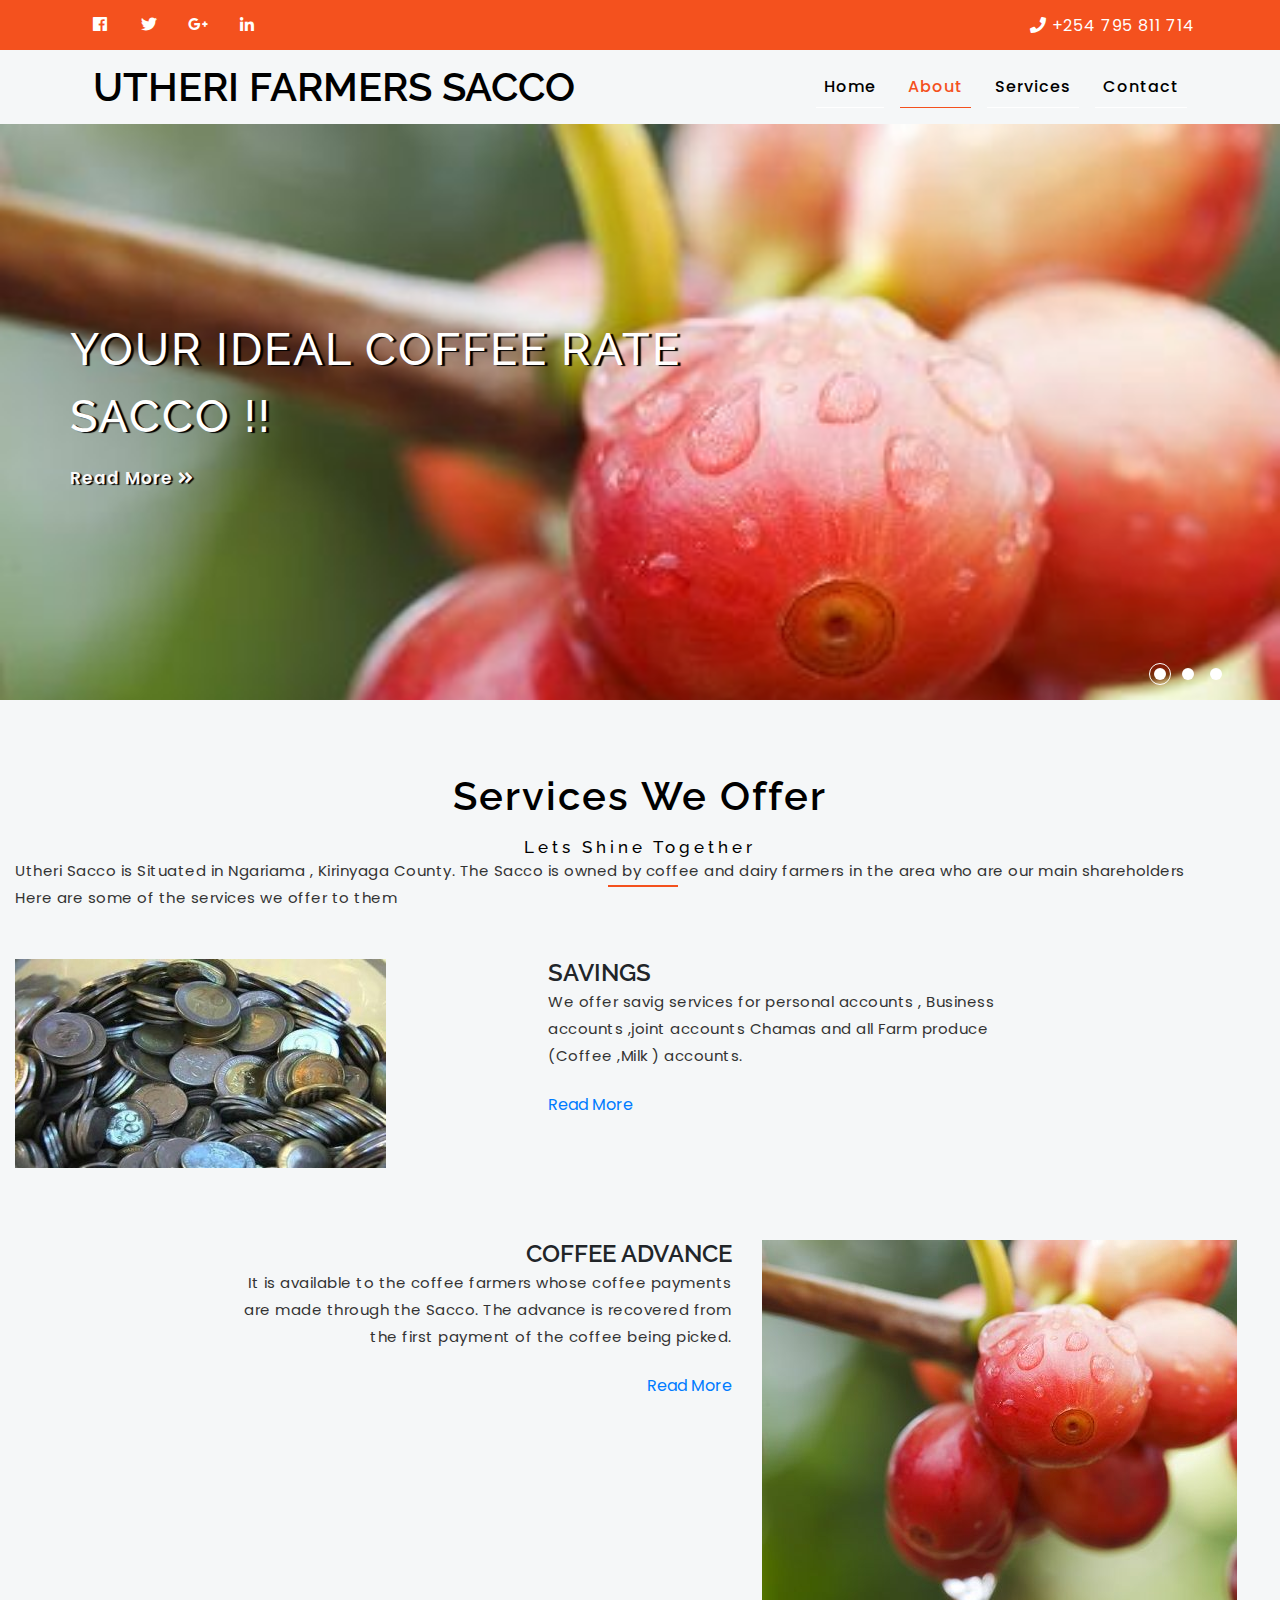
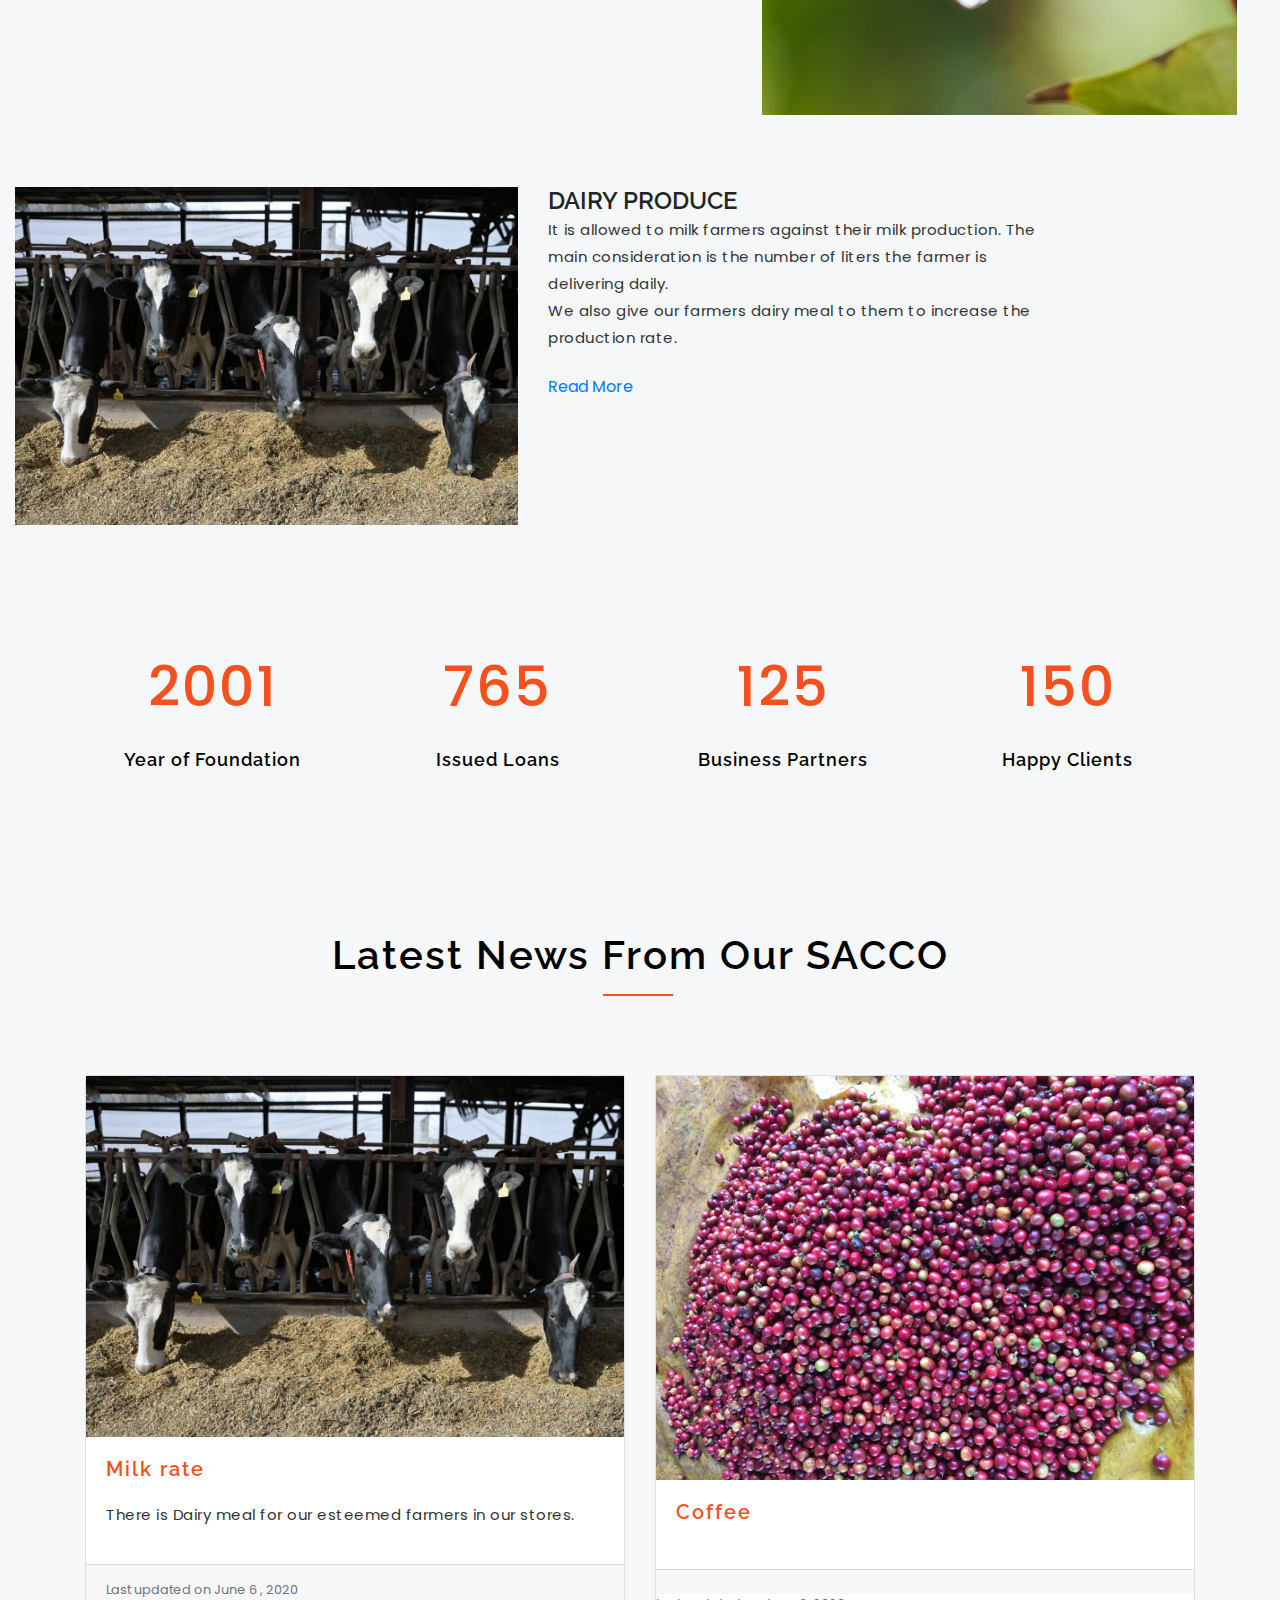
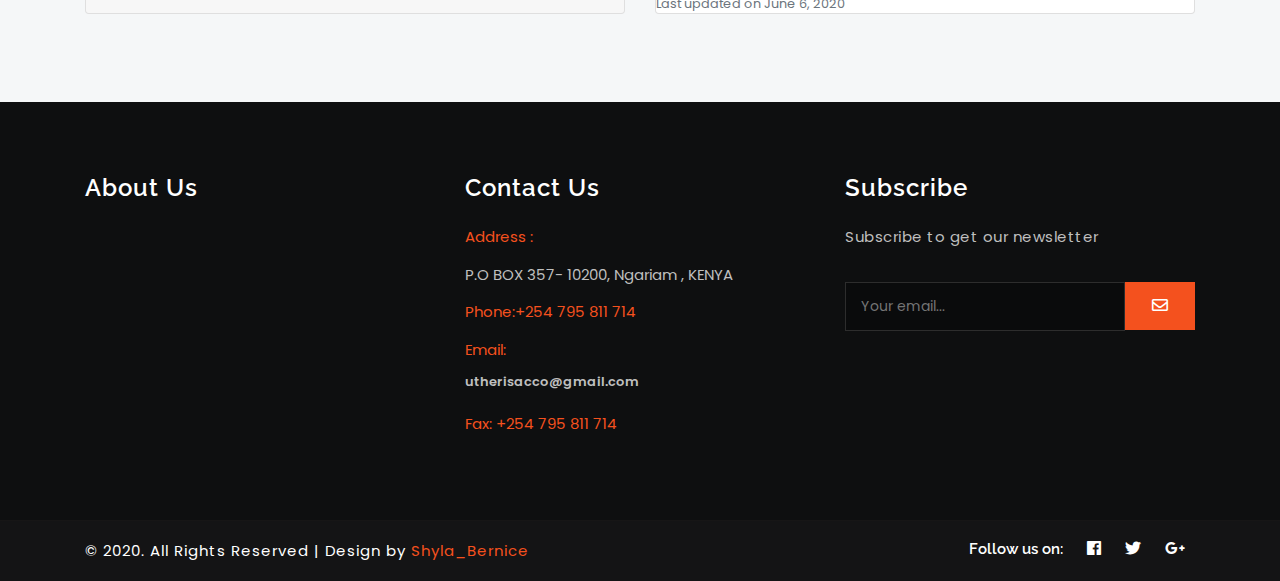
==== commit 74e7c04a: "add" ====
--- a/index.html
+++ b/index.html
@@ -1,6 +1,5 @@
 <!DOCTYPE HTML>
 <html lang="zxx">
-
 <head>
 	<title>UTHERI</title>
 	<meta name="viewport" content="width=device-width, initial-scale=1">
@@ -405,4 +404,4 @@
 	</script>
 	<!-- //Bootstrap Core JavaScript -->
 </body>
-</html>+</html>
